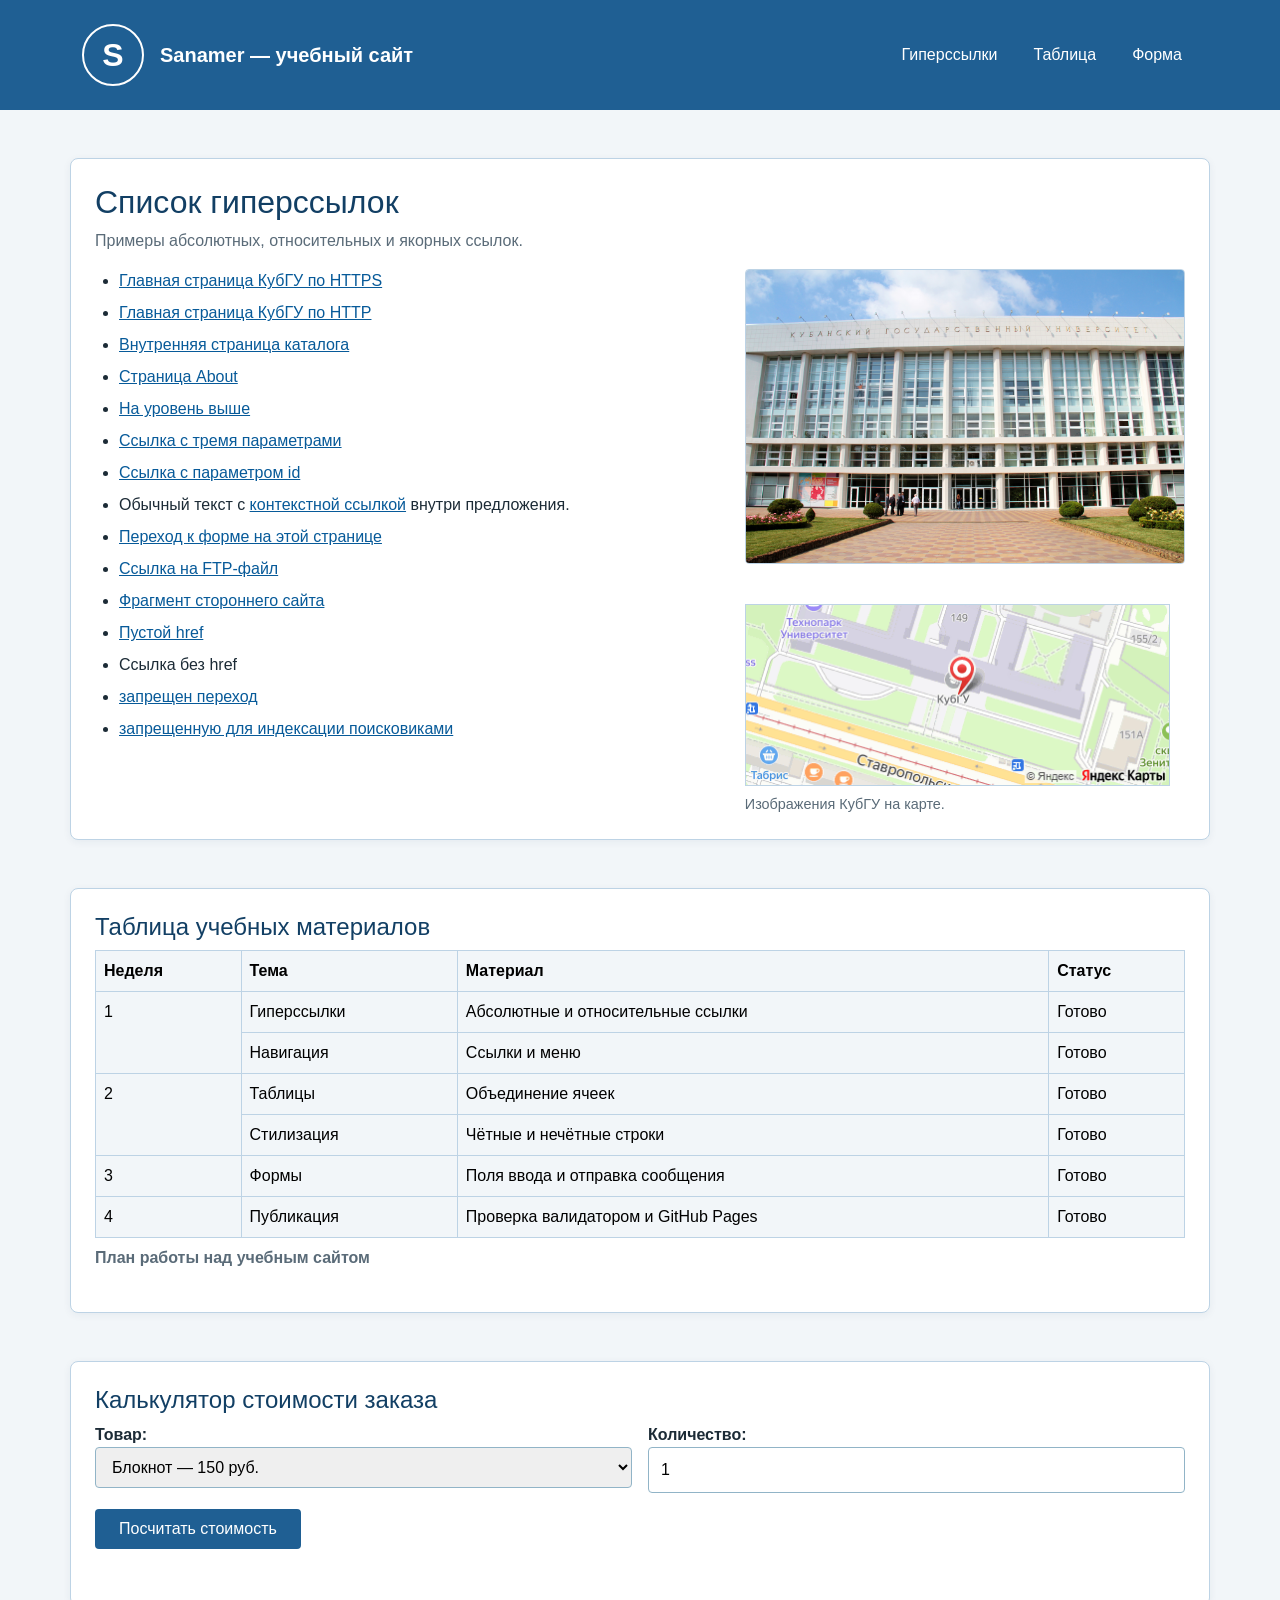
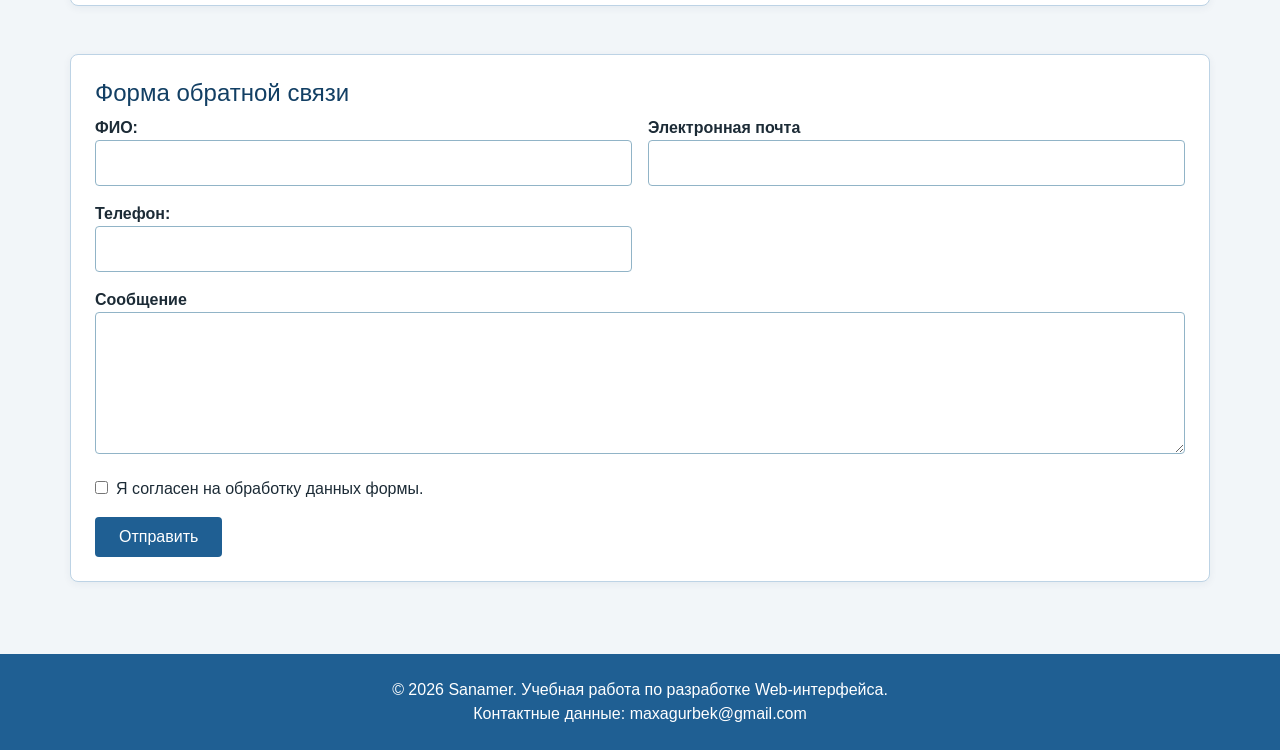
==== index.html @ 749fb317 "исправktyj" ====
<!doctype html>
<html lang="ru">
<head>
    <meta charset="utf-8">
    <meta name="viewport" content="width=device-width, initial-scale=1">
    <meta name="description" content="Учебная страница с гиперссылками, таблицей и формой.">
    <title>Sanamer | Учебный сайт</title>
    <link href="https://cdn.jsdelivr.net/npm/bootstrap@5.3.8/dist/css/bootstrap.min.css" rel="stylesheet" integrity="sha384-sRIl4kxILFvY47J16cr9ZwB07vP4J8+LH7qKQnuqkuIAvNWLzeN8tE5YBujZqJLB" crossorigin="anonymous">
    <link rel="stylesheet" href="css/style.css">
    <link rel="icon" href="ssssssss.jpg" sizes="any">
    <script src="js/calculator.js" defer></script>
</head>
<body>

<header class="site-header">
    <div class="container d-flex flex-column flex-md-row align-items-md-center justify-content-md-between gap-3 py-3 py-md-4">
        <a class="brand d-inline-flex align-items-center gap-3" href="index.html" aria-label="На главную страницу">
            <span class="brand-logo" aria-hidden="true">S</span>
            <span>Sanamer — учебный сайт</span>
        </a>
        <nav class="site-nav d-flex flex-column flex-md-row gap-1" aria-label="Основная навигация">
            <a class="px-3 py-2 rounded" href="#links">Гиперссылки</a>
            <a class="px-3 py-2 rounded" href="#schedule">Таблица</a>
            <a class="px-3 py-2 rounded" href="#contact">Форма</a>
        </nav>
    </div>
</header>

<main class="container py-4 py-md-5">
    <div class="row g-4">

        <section class="content-section col-12 order-2 order-md-1 p-4" id="links" aria-labelledby="links-title">
            <h1 id="links-title" class="mb-2">Список гиперссылок</h1>
            <p class="section-intro mb-3">Примеры абсолютных, относительных и якорных ссылок.</p>

            <div class="row g-4">
                <div class="col-12 col-md-7">
                    <ul class="links-list d-grid gap-2 ps-4 mb-0">
                        <li><a href="https://kubsu.ru/">Главная страница КубГУ по HTTPS</a></li>
                        <li><a href="https://kubsu.ru/">Главная страница КубГУ по HTTP</a></li>
                        <li><a href="page.html">Внутренняя страница каталога</a></li>
                        <li><a href="about.html">Страница About</a></li>
                        <li><a href="page1.html">На уровень выше</a></li>
                        <li><a href="page.html?name=LeonovDmitry&amp;surname=Sanamersky&amp;age=19">Ссылка с тремя параметрами</a></li>
                        <li><a href="page.html?id=011">Ссылка с параметром id</a></li>
                        <li>Обычный текст с <a href="https://kubsu.ru/">контекстной ссылкой</a> внутри предложения.</li>
                        <li><a href="#contact">Переход к форме на этой странице</a></li>
                        <li><a href="ftp://example.com/file.zip">Ссылка на FTP-файл</a></li>
                        <li><a href="https://papounidis.com/sanamer/">Фрагмент стороннего сайта</a></li>
                        <li><a href="">Пустой href</a></li>
                        <li><a>Ссылка без href</a></li>
                        <li><a href="https://example.com" rel="запрещен переход">запрещен переход</a></li>
                        <li><a href="https://example.com" rel="запрещенную для индексации поисковиками">запрещенную для индексации поисковиками</a></li>
                    </ul>
                </div>
                <div class="col-12 col-md-5">
                    <a href="https://www.kubsu.ru/">
                        <img class="university-photo mb-3" src="universitet.jpg" alt="Здание Кубанского государственного университета">
                    </a>
                    <figure class="image-map mt-4 mb-0">
                        <img src="map.png" usemap="#university-map" width="425" height="181" alt="Карта изображения с областями КубГУ и Google">
                        <map name="university-map">
                            <area shape="rect" coords="0,0,100,100" href="https://kubsu.ru/" alt="Сайт КубГУ">
                            <area shape="circle" coords="200,100,50" href="https://www.google.com/" alt="Google">
                        </map>
                        <figcaption class="mt-2">Изображения КубГУ на карте.</figcaption>
                    </figure>
                </div>
            </div>
        </section>

        <section class="content-section col-12 order-1 order-md-2 p-4" id="schedule" aria-labelledby="schedule-title">
            <h2 id="schedule-title" class="mb-2">Таблица учебных материалов</h2>
            <div class="table-responsive">
                <table class="table mb-0">
                    <caption>План работы над учебным сайтом</caption>
                    <thead>
                    <tr>
                        <th scope="col">Неделя</th>
                        <th scope="col">Тема</th>
                        <th scope="col">Материал</th>
                        <th scope="col">Статус</th>
                    </tr>
                    </thead>
                    <tbody>
                    <tr><td rowspan="2">1</td><td>Гиперссылки</td><td>Абсолютные и относительные ссылки</td><td>Готово</td></tr>
                    <tr><td>Навигация</td><td>Ссылки и меню</td><td>Готово</td></tr>
                    <tr><td rowspan="2">2</td><td>Таблицы</td><td>Объединение ячеек</td><td>Готово</td></tr>
                    <tr><td>Стилизация</td><td>Чётные и нечётные строки</td><td>Готово</td></tr>
                    <tr><td>3</td><td>Формы</td><td>Поля ввода и отправка сообщения</td><td>Готово</td></tr>
                    <tr><td>4</td><td>Публикация</td><td>Проверка валидатором и GitHub Pages</td><td>Готово</td></tr>
                    </tbody>
                </table>
            </div>
        </section>

        <section class="content-section col-12 order-3 p-4" id="calculator" aria-labelledby="calculator-title">
            <h2 id="calculator-title" class="mb-2">Калькулятор стоимости заказа</h2>
            <form class="row g-3" id="calc-form" action="#calculator" method="get">
                <div class="col-12 col-md-6">
                    <label for="product">Товар:</label>
                    <select id="product" name="product">
                        <option value="150">Блокнот — 150 руб.</option>
                        <option value="450">Рюкзак — 450 руб.</option>
                        <option value="1200">Наушники — 1200 руб.</option>
                        <option value="3500">Клавиатура — 3500 руб.</option>
                    </select>
                </div>
                <div class="col-12 col-md-6">
                    <label for="quantity">Количество:</label>
                    <input type="text" id="quantity" name="quantity" value="1" inputmode="numeric" autocomplete="off">
                </div>
                <div class="col-12">
                    <button type="button" id="calculator-button" class="py-2 px-4">Посчитать стоимость</button>
                </div>
                <div class="col-12">
                    <p id="calculator-error" class="calculator-error" role="alert"></p>
                    <p id="calculator-result" class="calculator-result" aria-live="polite"></p>
                </div>
            </form>
        </section>

        <section class="content-section col-12 order-3 p-4" id="contact" aria-labelledby="contact-title">
            <h2 id="contact-title" class="mb-2">Форма обратной связи</h2>
            <form class="row g-3" action="#contact" method="get">
                <div class="col-12 col-md-6">
                    <label for="fullname">ФИО:</label>
                    <input type="text" name="fullname" id="fullname" required placeholder=" "
                           pattern="[A-Za-zА-Яа-яЁё\s]+" title="Пожалуйста, используйте только буквы и пробелы">
                </div>
                <div class="col-12 col-md-6">
                    <label for="email">Электронная почта</label>
                    <input id="email" name="email" type="email" autocomplete="email" required>
                </div>
                <div class="col-12 col-md-6">
                    <label for="phone">Телефон:</label>
                    <input type="tel" name="phone" id="phone" pattern="[0-9+]{10,}" title="Формат: +7... или 10 цифр" required>
                </div>
                <div class="col-12">
                    <label for="message">Сообщение</label>
                    <textarea id="message" name="message" rows="5" required></textarea>
                </div>
                <div class="col-12">
                    <label class="agreement d-flex align-items-start gap-2">
                        <input name="agreement" type="checkbox" required class="mt-1"> Я согласен на обработку данных формы.
                    </label>
                </div>
                <div class="col-12">
                    <button type="submit" class="py-2 px-4">Отправить</button>
                </div>
            </form>
        </section>

    </div>
</main>

<footer class="site-footer py-4">
    <div class="container text-center">
        © 2026 Sanamer. Учебная работа по разработке Web-интерфейса.<br>
        Контактные данные: maxagurbek@gmail.com
    </div>
</footer>

</body>
</html>
---- css/style.css ----
:root {
    --blue:#1f5f93;
    --blue-dark:#123f64;
    --blue-light:#fff;
    --border:#bdd3e5;
    --text:#1c2b36;
    --muted:#5a6b78;
    --surface:#fff;
    --bs-primary: #1f5f93;
    --bs-primary-rgb: 31, 95, 147;
    --bs-link-color: #075a99;
    --bs-link-hover-color: #123f64;
    --bs-body-bg: #f2f6f9;
    --bs-body-font-family: Arial, Helvetica, sans-serif;
    --bs-focus-ring-color: rgba(31, 95, 147, .25);
}
.btn-primary {
    --bs-btn-bg: var(--bs-primary);
    --bs-btn-border-color: var(--bs-primary);
    --bs-btn-hover-bg: #123f64;
    --bs-btn-hover-border-color: #123f64;
    --bs-btn-active-bg: #123f64;
    --bs-btn-active-border-color: #123f64;
    --bs-btn-disabled-bg: var(--bs-primary);
    --bs-btn-disabled-border-color: var(--bs-primary);
}
* { box-sizing:border-box; }
html { scroll-behavior:smooth; }

body { margin:0; background:#f2f6f9; color:var(--text); font-family:Arial,Helvetica,sans-serif; font-size:16px; line-height:1.5; }
a { color:#075a99; }
a:hover, a:focus { color:var(--blue-dark); }

.site-header, .site-footer { background:var(--blue); color:#fff; }

/*смартфон.*/

.header-inner, .page-content, .footer-inner {
    width:100%;
    margin:0;
    padding-left:16px;
    padding-right:16px;
}

.header-inner {
    min-height:auto;
    display:flex;
    flex-direction:column;
    align-items:flex-start;
    gap:16px;
    padding-top:20px;
    padding-bottom:20px;
}

.brand { display:inline-flex; align-items:center; gap:14px; color:#fff; font-size:1.25rem; font-weight:700; text-decoration:none; }
.brand:hover, .brand:focus { color:#fff; }
.brand-logo {
    display:grid;
    place-items:center;
    width:62px;
    height:62px;
    border:2px solid #fff;
    border-radius:50%;
    font-size:2rem;

    flex-shrink:0;
    aspect-ratio:1/1;
}
.site-nav .nav-link:hover,
.site-nav .nav-link:focus {
    background-color: rgba(255, 255, 255, .18);
}

.content-section .card-title {
    color: var(--bs-primary);
}

.site-nav {
    display:flex;
    flex-direction:column;
    width:100%;
    gap:6px;
}

.site-nav a { color:#fff; padding:9px 12px; border-radius:4px; text-decoration:none; }
.site-nav a:hover, .site-nav a:focus { background:rgba(255,255,255,.18); color:#fff; }

.page-content {
    display:flex;
    flex-direction:column;
    padding-top:32px;
    padding-bottom:48px;
}

#schedule { order:-1; }

.content-section { margin-bottom:24px; padding:20px; background:var(--surface); border:1px solid var(--border); border-radius:8px; box-shadow:0 2px 8px rgba(22,55,79,.06); }

h1, h2 { margin:0 0 8px; color:var(--blue-dark); line-height:1.2; }
h1 { font-size:1.7rem; }
h2 { font-size:1.3rem; }

.section-intro { margin:0 0 18px; color:var(--muted); }
.links-list { display:grid; gap:10px; margin:0; padding-left:24px; }
.university-photo { max-width:100%; height:auto; border:1px solid var(--border); border-radius:4px; }
.image-map { margin:24px 0 0; }
.image-map img { max-width:100%; height:auto; border:1px solid var(--border); }
.image-map figcaption { margin-top:6px; color:var(--muted); font-size:.9rem; }

.table-wrap { overflow-x:auto; }
table { width:100%; border-collapse:collapse; min-width:680px; }
caption { margin-bottom:10px; color:var(--muted); font-weight:700; text-align:left; }
th, td { padding:12px 14px; border:1px solid var(--border); text-align:left; }
th { background:var(--blue); color:#fff; }
tbody tr:nth-child(odd) { background:var(--blue-light); }
tbody tr:nth-child(even) { background:#fff; }

.contact-form { display:grid; gap:1px; max-width:640px; }
.form-field { display:grid; gap:6px; margin-bottom:16px; }
label { font-weight:700; }

input, textarea, button { font:inherit; }
input[type="text"],
input[type="email"],
input[type="tel"],
select,
textarea {
    width:100%;
    box-sizing:border-box;
    padding:10px 12px;
    border:1px solid #91b4c7;
    border-radius:4px;
}
input:focus, textarea:focus { outline:3px solid rgba(31,95,147,.25); border-color:var(--blue); }
.agreement { display:flex; align-items:flex-start; gap:8px; font-weight:400; }
.agreement input { margin-top:5px; }

button { width:fit-content; padding:10px 18px; border:0; border-radius:4px; background:var(--blue); color:#fff; cursor:pointer; }
button:hover, button:focus { background:var(--blue-dark); }

.site-footer { padding:26px 0; }
.footer-inner { text-align:center; }

/*планшет.*/

@media (min-width:681px) {
    .header-inner, .page-content, .footer-inner {
        width:min(960px, calc(100% - 32px));
        margin:0 auto;
        padding-left:0;
        padding-right:0;
    }

    .header-inner {
        min-height:124px;
        flex-direction:row;
        align-items:center;
        justify-content:space-between;
        gap:24px;
    }

    .site-nav {
        flex-direction:row;
        flex-wrap:wrap;
        justify-content:flex-end;
        width:auto;
    }

    .page-content {
        display:block;
    }

    #schedule { order:0; }

    .content-section { padding:28px; }

    h1 { font-size:2rem; }
    h2 { font-size:1.5rem;}
}

.calc-error { margin:0; color:#b00020; font-weight:700; }
.calc-error:empty, .calc-result:empty { display:none; }
.calc-result { margin:0; color:var(--blue-dark); font-size:1.25rem; font-weight:700; }
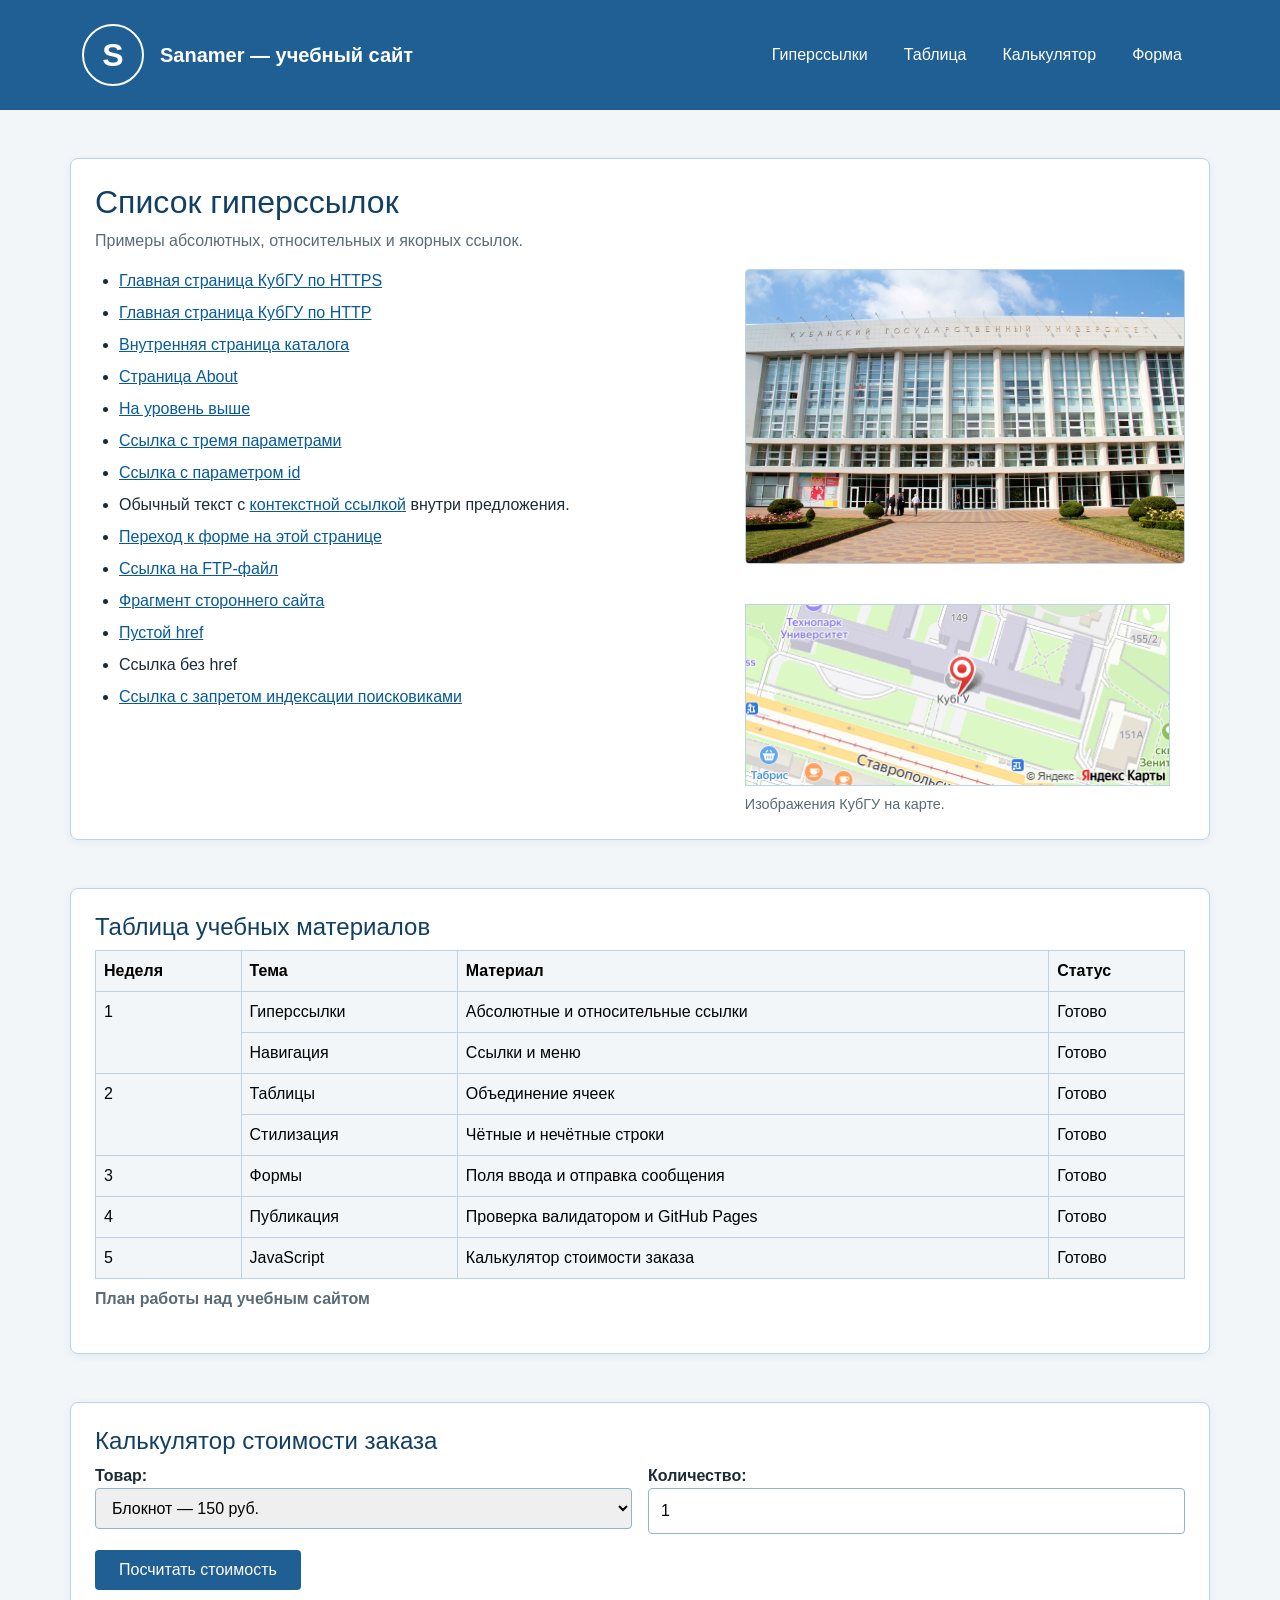
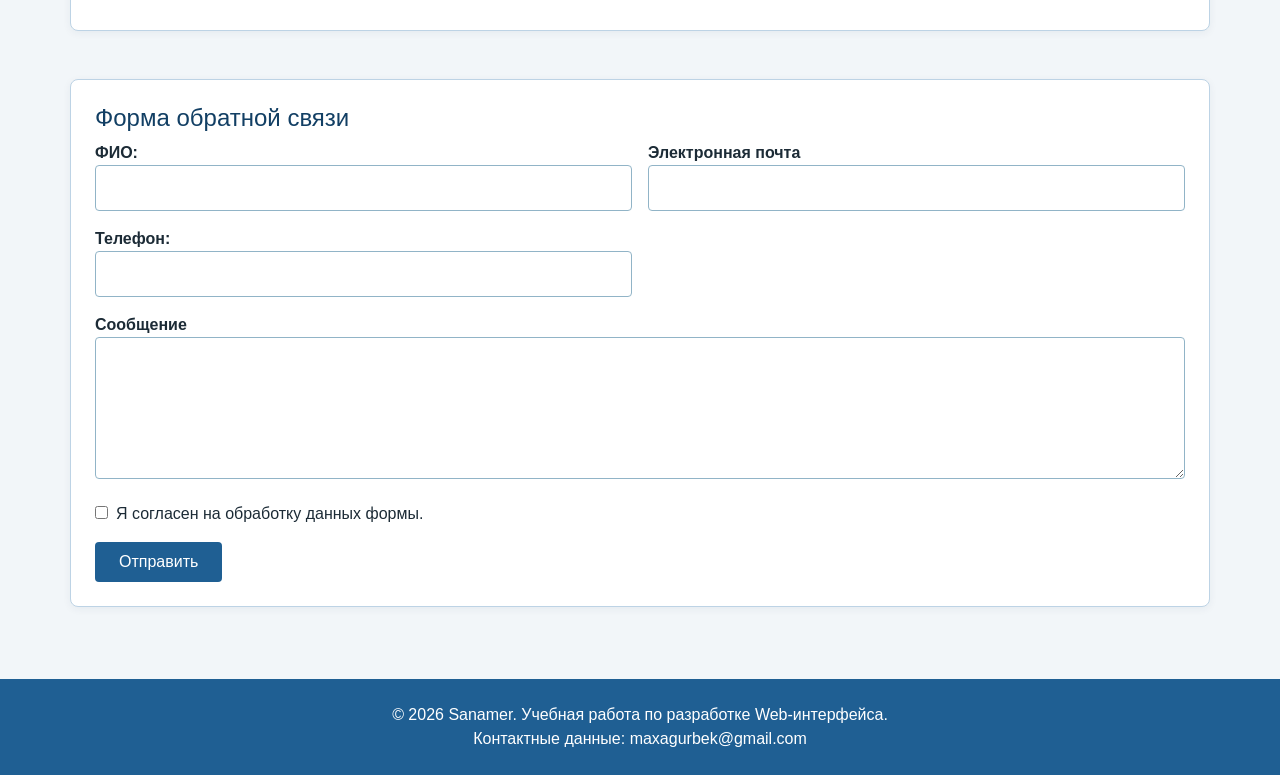
==== commit bfb0d6bb: "rfkmrekznjhfbt" ====
--- a/index.html
+++ b/index.html
@@ -1,165 +1,167 @@
 <!doctype html>
-<html lang="ru">
-<head>
-    <meta charset="utf-8">
-    <meta name="viewport" content="width=device-width, initial-scale=1">
-    <meta name="description" content="Учебная страница с гиперссылками, таблицей и формой.">
-    <title>Sanamer | Учебный сайт</title>
-    <link href="https://cdn.jsdelivr.net/npm/bootstrap@5.3.8/dist/css/bootstrap.min.css" rel="stylesheet" integrity="sha384-sRIl4kxILFvY47J16cr9ZwB07vP4J8+LH7qKQnuqkuIAvNWLzeN8tE5YBujZqJLB" crossorigin="anonymous">
-    <link rel="stylesheet" href="css/style.css">
-    <link rel="icon" href="ssssssss.jpg" sizes="any">
-    <script src="js/calculator.js" defer></script>
-</head>
-<body>
+    <html lang="ru">
+    <head>
+        <meta charset="utf-8">
+        <meta name="viewport" content="width=device-width, initial-scale=1">
+        <meta name="description" content="Учебная страница с гиперссылками, таблицей, формой и калькулятором.">
+        <title>Sanamer | Учебный сайт</title>
+        <link href="https://cdn.jsdelivr.net/npm/bootstrap@5.3.8/dist/css/bootstrap.min.css" rel="stylesheet" integrity="sha384-sRIl4kxILFvY47J16cr9ZwB07vP4J8+LH7qKQnuqkuIAvNWLzeN8tE5YBujZqJLB" crossorigin="anonymous">
+        <link rel="stylesheet" href="css/style.css">
+        <link rel="icon" href="ssssssss.jpg" sizes="any">
+        <script src="js/calculator.js" defer></script>
+    </head>
+    <body>
 
-<header class="site-header">
-    <div class="container d-flex flex-column flex-md-row align-items-md-center justify-content-md-between gap-3 py-3 py-md-4">
-        <a class="brand d-inline-flex align-items-center gap-3" href="index.html" aria-label="На главную страницу">
-            <span class="brand-logo" aria-hidden="true">S</span>
-            <span>Sanamer — учебный сайт</span>
-        </a>
-        <nav class="site-nav d-flex flex-column flex-md-row gap-1" aria-label="Основная навигация">
-            <a class="px-3 py-2 rounded" href="#links">Гиперссылки</a>
-            <a class="px-3 py-2 rounded" href="#schedule">Таблица</a>
-            <a class="px-3 py-2 rounded" href="#contact">Форма</a>
-        </nav>
-    </div>
-</header>
+    <header class="site-header">
+        <div class="container d-flex flex-column flex-md-row align-items-md-center justify-content-md-between gap-3 py-3 py-md-4">
+            <a class="brand d-inline-flex align-items-center gap-3" href="index.html" aria-label="На главную страницу">
+                <span class="brand-logo" aria-hidden="true">S</span>
+                <span>Sanamer — учебный сайт</span>
+            </a>
+            <nav class="site-nav d-flex flex-column flex-md-row gap-1" aria-label="Основная навигация">
+                <a class="px-3 py-2 rounded" href="#links">Гиперссылки</a>
+                <a class="px-3 py-2 rounded" href="#schedule">Таблица</a>
+                <a class="px-3 py-2 rounded" href="#calc">Калькулятор</a>
+                <a class="px-3 py-2 rounded" href="#contact">Форма</a>
+            </nav>
+        </div>
+    </header>
 
-<main class="container py-4 py-md-5">
-    <div class="row g-4">
+    <main class="container py-4 py-md-5">
+        <div class="row g-4">
 
-        <section class="content-section col-12 order-2 order-md-1 p-4" id="links" aria-labelledby="links-title">
-            <h1 id="links-title" class="mb-2">Список гиперссылок</h1>
-            <p class="section-intro mb-3">Примеры абсолютных, относительных и якорных ссылок.</p>
+            <section class="content-section col-12 order-2 order-md-1 p-4" id="links" aria-labelledby="links-title">
+                <h1 id="links-title" class="mb-2">Список гиперссылок</h1>
+                <p class="section-intro mb-3">Примеры абсолютных, относительных и якорных ссылок.</p>
 
-            <div class="row g-4">
-                <div class="col-12 col-md-7">
-                    <ul class="links-list d-grid gap-2 ps-4 mb-0">
-                        <li><a href="https://kubsu.ru/">Главная страница КубГУ по HTTPS</a></li>
-                        <li><a href="https://kubsu.ru/">Главная страница КубГУ по HTTP</a></li>
-                        <li><a href="page.html">Внутренняя страница каталога</a></li>
-                        <li><a href="about.html">Страница About</a></li>
-                        <li><a href="page1.html">На уровень выше</a></li>
-                        <li><a href="page.html?name=LeonovDmitry&amp;surname=Sanamersky&amp;age=19">Ссылка с тремя параметрами</a></li>
-                        <li><a href="page.html?id=011">Ссылка с параметром id</a></li>
-                        <li>Обычный текст с <a href="https://kubsu.ru/">контекстной ссылкой</a> внутри предложения.</li>
-                        <li><a href="#contact">Переход к форме на этой странице</a></li>
-                        <li><a href="ftp://example.com/file.zip">Ссылка на FTP-файл</a></li>
-                        <li><a href="https://papounidis.com/sanamer/">Фрагмент стороннего сайта</a></li>
-                        <li><a href="">Пустой href</a></li>
-                        <li><a>Ссылка без href</a></li>
-                        <li><a href="https://example.com" rel="запрещен переход">запрещен переход</a></li>
-                        <li><a href="https://example.com" rel="запрещенную для индексации поисковиками">запрещенную для индексации поисковиками</a></li>
-                    </ul>
+                <div class="row g-4">
+                    <div class="col-12 col-md-7">
+                        <ul class="links-list d-grid gap-2 ps-4 mb-0">
+                            <li><a href="https://kubsu.ru/">Главная страница КубГУ по HTTPS</a></li>
+                            <li><a href="http://kubsu.ru/">Главная страница КубГУ по HTTP</a></li>
+                            <li><a href="page.html">Внутренняя страница каталога</a></li>
+                            <li><a href="about.html">Страница About</a></li>
+                            <li><a href="page1.html">На уровень выше</a></li>
+                            <li><a href="page.html?name=LeonovDmitry&amp;surname=Sanamersky&amp;age=19">Ссылка с тремя параметрами</a></li>
+                            <li><a href="page.html?id=011">Ссылка с параметром id</a></li>
+                            <li>Обычный текст с <a href="https://kubsu.ru/">контекстной ссылкой</a> внутри предложения.</li>
+                            <li><a href="#contact">Переход к форме на этой странице</a></li>
+                            <li><a href="ftp://example.com/file.zip">Ссылка на FTP-файл</a></li>
+                            <li><a href="https://papounidis.com/sanamer/">Фрагмент стороннего сайта</a></li>
+                            <li><a href="">Пустой href</a></li>
+                            <li><a>Ссылка без href</a></li>
+                            <li><a href="https://example.com" rel="nofollow">Ссылка с запретом индексации поисковиками</a></li>
+                        </ul>
+                    </div>
+                    <div class="col-12 col-md-5">
+                        <a href="https://www.kubsu.ru/">
+                            <img class="university-photo mb-3" src="universitet.jpg" alt="Здание Кубанского государственного университета">
+                        </a>
+                        <figure class="image-map mt-4 mb-0">
+                            <img src="map.png" usemap="#university-map" width="425" height="181" alt="Карта изображения с областями КубГУ и Google">
+                            <map name="university-map">
+                                <area shape="rect" coords="0,0,100,100" href="https://kubsu.ru/" alt="Сайт КубГУ">
+                                <area shape="circle" coords="200,100,50" href="https://www.google.com/" alt="Google">
+                            </map>
+                            <figcaption class="mt-2">Изображения КубГУ на карте.</figcaption>
+                        </figure>
+                    </div>
                 </div>
-                <div class="col-12 col-md-5">
-                    <a href="https://www.kubsu.ru/">
-                        <img class="university-photo mb-3" src="universitet.jpg" alt="Здание Кубанского государственного университета">
-                    </a>
-                    <figure class="image-map mt-4 mb-0">
-                        <img src="map.png" usemap="#university-map" width="425" height="181" alt="Карта изображения с областями КубГУ и Google">
-                        <map name="university-map">
-                            <area shape="rect" coords="0,0,100,100" href="https://kubsu.ru/" alt="Сайт КубГУ">
-                            <area shape="circle" coords="200,100,50" href="https://www.google.com/" alt="Google">
-                        </map>
-                        <figcaption class="mt-2">Изображения КубГУ на карте.</figcaption>
-                    </figure>
+            </section>
+
+            <section class="content-section col-12 order-1 order-md-2 p-4" id="schedule" aria-labelledby="schedule-title">
+                <h2 id="schedule-title" class="mb-2">Таблица учебных материалов</h2>
+                <div class="table-responsive">
+                    <table class="table mb-0">
+                        <caption>План работы над учебным сайтом</caption>
+                        <thead>
+                        <tr>
+                            <th scope="col">Неделя</th>
+                            <th scope="col">Тема</th>
+                            <th scope="col">Материал</th>
+                            <th scope="col">Статус</th>
+                        </tr>
+                        </thead>
+                        <tbody>
+                        <tr><td rowspan="2">1</td><td>Гиперссылки</td><td>Абсолютные и относительные ссылки</td><td>Готово</td></tr>
+                        <tr><td>Навигация</td><td>Ссылки и меню</td><td>Готово</td></tr>
+                        <tr><td rowspan="2">2</td><td>Таблицы</td><td>Объединение ячеек</td><td>Готово</td></tr>
+                        <tr><td>Стилизация</td><td>Чётные и нечётные строки</td><td>Готово</td></tr>
+                        <tr><td>3</td><td>Формы</td><td>Поля ввода и отправка сообщения</td><td>Готово</td></tr>
+                        <tr><td>4</td><td>Публикация</td><td>Проверка валидатором и GitHub Pages</td><td>Готово</td></tr>
+                        <tr><td>5</td><td>JavaScript</td><td>Калькулятор стоимости заказа</td><td>Готово</td></tr>
+                        </tbody>
+                    </table>
                 </div>
-            </div>
-        </section>
+            </section>
 
-        <section class="content-section col-12 order-1 order-md-2 p-4" id="schedule" aria-labelledby="schedule-title">
-            <h2 id="schedule-title" class="mb-2">Таблица учебных материалов</h2>
-            <div class="table-responsive">
-                <table class="table mb-0">
-                    <caption>План работы над учебным сайтом</caption>
-                    <thead>
-                    <tr>
-                        <th scope="col">Неделя</th>
-                        <th scope="col">Тема</th>
-                        <th scope="col">Материал</th>
-                        <th scope="col">Статус</th>
-                    </tr>
-                    </thead>
-                    <tbody>
-                    <tr><td rowspan="2">1</td><td>Гиперссылки</td><td>Абсолютные и относительные ссылки</td><td>Готово</td></tr>
-                    <tr><td>Навигация</td><td>Ссылки и меню</td><td>Готово</td></tr>
-                    <tr><td rowspan="2">2</td><td>Таблицы</td><td>Объединение ячеек</td><td>Готово</td></tr>
-                    <tr><td>Стилизация</td><td>Чётные и нечётные строки</td><td>Готово</td></tr>
-                    <tr><td>3</td><td>Формы</td><td>Поля ввода и отправка сообщения</td><td>Готово</td></tr>
-                    <tr><td>4</td><td>Публикация</td><td>Проверка валидатором и GitHub Pages</td><td>Готово</td></tr>
-                    </tbody>
-                </table>
-            </div>
-        </section>
+            <section class="content-section col-12 order-3 p-4" id="calc" aria-labelledby="calc-title">
+                <h2 id="calc-title" class="mb-2">Калькулятор стоимости заказа</h2>
+                <form class="row g-3" id="calc-form" action="#calc" method="get">
+                    <div class="col-12 col-md-6">
+                        <label for="product">Товар:</label>
+                        <select id="product" name="product">
+                            <option value="150">Блокнот — 150 руб.</option>
+                            <option value="450">Рюкзак — 450 руб.</option>
+                            <option value="1200">Наушники — 1200 руб.</option>
+                            <option value="3500">Клавиатура — 3500 руб.</option>
+                        </select>
+                    </div>
+                    <div class="col-12 col-md-6">
+                        <label for="quantity">Количество:</label>
+                        <input type="text" id="quantity" name="quantity" value="1" inputmode="numeric" autocomplete="off">
+                    </div>
+                    <div class="col-12">
+                        <button type="button" id="calc-button" class="py-2 px-4">Посчитать стоимость</button>
+                    </div>
+                    <div class="col-12">
+                        <p id="calc-error" class="calc-error" role="alert"></p>
+                        <p id="calc-result" class="calc-result" aria-live="polite"></p>
+                    </div>
+                </form>
+            </section>
 
-        <section class="content-section col-12 order-3 p-4" id="calculator" aria-labelledby="calculator-title">
-            <h2 id="calculator-title" class="mb-2">Калькулятор стоимости заказа</h2>
-            <form class="row g-3" id="calc-form" action="#calculator" method="get">
-                <div class="col-12 col-md-6">
-                    <label for="product">Товар:</label>
-                    <select id="product" name="product">
-                        <option value="150">Блокнот — 150 руб.</option>
-                        <option value="450">Рюкзак — 450 руб.</option>
-                        <option value="1200">Наушники — 1200 руб.</option>
-                        <option value="3500">Клавиатура — 3500 руб.</option>
-                    </select>
-                </div>
-                <div class="col-12 col-md-6">
-                    <label for="quantity">Количество:</label>
-                    <input type="text" id="quantity" name="quantity" value="1" inputmode="numeric" autocomplete="off">
-                </div>
-                <div class="col-12">
-                    <button type="button" id="calculator-button" class="py-2 px-4">Посчитать стоимость</button>
-                </div>
-                <div class="col-12">
-                    <p id="calculator-error" class="calculator-error" role="alert"></p>
-                    <p id="calculator-result" class="calculator-result" aria-live="polite"></p>
-                </div>
-            </form>
-        </section>
+            <section class="content-section col-12 order-4 p-4" id="contact" aria-labelledby="contact-title">
+                <h2 id="contact-title" class="mb-2">Форма обратной связи</h2>
+                <form class="row g-3" action="#contact" method="get">
+                    <div class="col-12 col-md-6">
+                        <label for="fullname">ФИО:</label>
+                        <input type="text" name="fullname" id="fullname" required placeholder=" "
+                               pattern="[A-Za-zА-Яа-яЁё\s]+" title="Пожалуйста, используйте только буквы и пробелы">
+                    </div>
+                    <div class="col-12 col-md-6">
+                        <label for="email">Электронная почта</label>
+                        <input id="email" name="email" type="email" autocomplete="email" required>
+                    </div>
+                    <div class="col-12 col-md-6">
+                        <label for="phone">Телефон:</label>
+                        <input type="tel" name="phone" id="phone" pattern="[0-9+]{10,}" title="Формат: +7... или 10 цифр" required>
+                    </div>
+                    <div class="col-12">
+                        <label for="message">Сообщение</label>
+                        <textarea id="message" name="message" rows="5" required></textarea>
+                    </div>
+                    <div class="col-12">
+                        <label class="agreement d-flex align-items-start gap-2">
+                            <input name="agreement" type="checkbox" required class="mt-1"> Я согласен на обработку данных формы.
+                        </label>
+                    </div>
+                    <div class="col-12">
+                        <button type="submit" class="py-2 px-4">Отправить</button>
+                    </div>
+                </form>
+            </section>
 
-        <section class="content-section col-12 order-3 p-4" id="contact" aria-labelledby="contact-title">
-            <h2 id="contact-title" class="mb-2">Форма обратной связи</h2>
-            <form class="row g-3" action="#contact" method="get">
-                <div class="col-12 col-md-6">
-                    <label for="fullname">ФИО:</label>
-                    <input type="text" name="fullname" id="fullname" required placeholder=" "
-                           pattern="[A-Za-zА-Яа-яЁё\s]+" title="Пожалуйста, используйте только буквы и пробелы">
-                </div>
-                <div class="col-12 col-md-6">
-                    <label for="email">Электронная почта</label>
-                    <input id="email" name="email" type="email" autocomplete="email" required>
-                </div>
-                <div class="col-12 col-md-6">
-                    <label for="phone">Телефон:</label>
-                    <input type="tel" name="phone" id="phone" pattern="[0-9+]{10,}" title="Формат: +7... или 10 цифр" required>
-                </div>
-                <div class="col-12">
-                    <label for="message">Сообщение</label>
-                    <textarea id="message" name="message" rows="5" required></textarea>
-                </div>
-                <div class="col-12">
-                    <label class="agreement d-flex align-items-start gap-2">
-                        <input name="agreement" type="checkbox" required class="mt-1"> Я согласен на обработку данных формы.
-                    </label>
-                </div>
-                <div class="col-12">
-                    <button type="submit" class="py-2 px-4">Отправить</button>
-                </div>
-            </form>
-        </section>
+        </div>
+    </main>
 
-    </div>
-</main>
+    <footer class="site-footer py-4">
+        <div class="container text-center">
+            © 2026 Sanamer. Учебная работа по разработке Web-интерфейса.<br>
+            Контактные данные: maxagurbek@gmail.com
+        </div>
+    </footer>
 
-<footer class="site-footer py-4">
-    <div class="container text-center">
-        © 2026 Sanamer. Учебная работа по разработке Web-интерфейса.<br>
-        Контактные данные: maxagurbek@gmail.com
-    </div>
-</footer>
-
-</body>
-</html>
+    </body>
+    </html>
+ 
